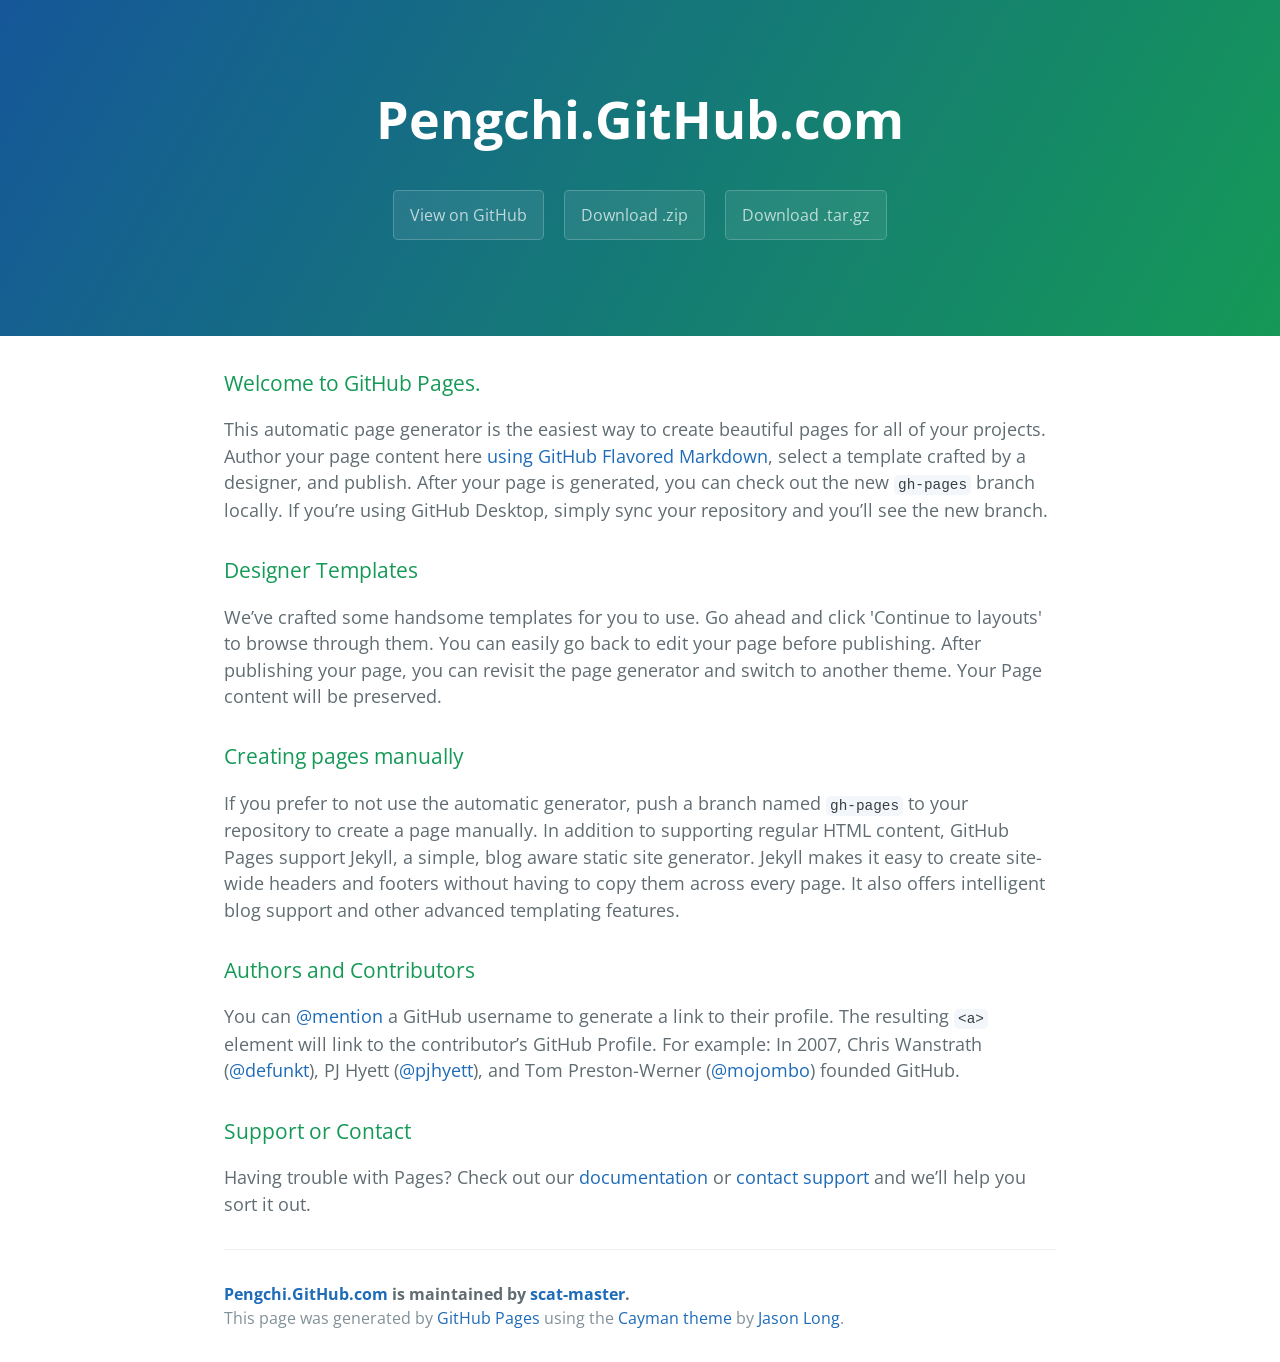
==== index.html @ 64f2823f "Create gh-pages branch via GitHub" ====
<!DOCTYPE html>
<html lang="en-us">
  <head>
    <meta charset="UTF-8">
    <title>Pengchi.GitHub.com by scat-master</title>
    <meta name="viewport" content="width=device-width, initial-scale=1">
    <link rel="stylesheet" type="text/css" href="stylesheets/normalize.css" media="screen">
    <link href='https://fonts.googleapis.com/css?family=Open+Sans:400,700' rel='stylesheet' type='text/css'>
    <link rel="stylesheet" type="text/css" href="stylesheets/stylesheet.css" media="screen">
    <link rel="stylesheet" type="text/css" href="stylesheets/github-light.css" media="screen">
  </head>
  <body>
    <section class="page-header">
      <h1 class="project-name">Pengchi.GitHub.com</h1>
      <h2 class="project-tagline"></h2>
      <a href="https://github.com/scat-master/pengchi.github.com" class="btn">View on GitHub</a>
      <a href="https://github.com/scat-master/pengchi.github.com/zipball/master" class="btn">Download .zip</a>
      <a href="https://github.com/scat-master/pengchi.github.com/tarball/master" class="btn">Download .tar.gz</a>
    </section>

    <section class="main-content">
      <h3>
<a id="welcome-to-github-pages" class="anchor" href="#welcome-to-github-pages" aria-hidden="true"><span aria-hidden="true" class="octicon octicon-link"></span></a>Welcome to GitHub Pages.</h3>

<p>This automatic page generator is the easiest way to create beautiful pages for all of your projects. Author your page content here <a href="https://guides.github.com/features/mastering-markdown/">using GitHub Flavored Markdown</a>, select a template crafted by a designer, and publish. After your page is generated, you can check out the new <code>gh-pages</code> branch locally. If you’re using GitHub Desktop, simply sync your repository and you’ll see the new branch.</p>

<h3>
<a id="designer-templates" class="anchor" href="#designer-templates" aria-hidden="true"><span aria-hidden="true" class="octicon octicon-link"></span></a>Designer Templates</h3>

<p>We’ve crafted some handsome templates for you to use. Go ahead and click 'Continue to layouts' to browse through them. You can easily go back to edit your page before publishing. After publishing your page, you can revisit the page generator and switch to another theme. Your Page content will be preserved.</p>

<h3>
<a id="creating-pages-manually" class="anchor" href="#creating-pages-manually" aria-hidden="true"><span aria-hidden="true" class="octicon octicon-link"></span></a>Creating pages manually</h3>

<p>If you prefer to not use the automatic generator, push a branch named <code>gh-pages</code> to your repository to create a page manually. In addition to supporting regular HTML content, GitHub Pages support Jekyll, a simple, blog aware static site generator. Jekyll makes it easy to create site-wide headers and footers without having to copy them across every page. It also offers intelligent blog support and other advanced templating features.</p>

<h3>
<a id="authors-and-contributors" class="anchor" href="#authors-and-contributors" aria-hidden="true"><span aria-hidden="true" class="octicon octicon-link"></span></a>Authors and Contributors</h3>

<p>You can <a href="https://help.github.com/articles/basic-writing-and-formatting-syntax/#mentioning-users-and-teams" class="user-mention">@mention</a> a GitHub username to generate a link to their profile. The resulting <code>&lt;a&gt;</code> element will link to the contributor’s GitHub Profile. For example: In 2007, Chris Wanstrath (<a href="https://github.com/defunkt" class="user-mention">@defunkt</a>), PJ Hyett (<a href="https://github.com/pjhyett" class="user-mention">@pjhyett</a>), and Tom Preston-Werner (<a href="https://github.com/mojombo" class="user-mention">@mojombo</a>) founded GitHub.</p>

<h3>
<a id="support-or-contact" class="anchor" href="#support-or-contact" aria-hidden="true"><span aria-hidden="true" class="octicon octicon-link"></span></a>Support or Contact</h3>

<p>Having trouble with Pages? Check out our <a href="https://help.github.com/pages">documentation</a> or <a href="https://github.com/contact">contact support</a> and we’ll help you sort it out.</p>

      <footer class="site-footer">
        <span class="site-footer-owner"><a href="https://github.com/scat-master/pengchi.github.com">Pengchi.GitHub.com</a> is maintained by <a href="https://github.com/scat-master">scat-master</a>.</span>

        <span class="site-footer-credits">This page was generated by <a href="https://pages.github.com">GitHub Pages</a> using the <a href="https://github.com/jasonlong/cayman-theme">Cayman theme</a> by <a href="https://twitter.com/jasonlong">Jason Long</a>.</span>
      </footer>

    </section>

  
  </body>
</html>
---- stylesheets/stylesheet.css ----
* {
  box-sizing: border-box; }

body {
  padding: 0;
  margin: 0;
  font-family: "Open Sans", "Helvetica Neue", Helvetica, Arial, sans-serif;
  font-size: 16px;
  line-height: 1.5;
  color: #606c71; }

a {
  color: #1e6bb8;
  text-decoration: none; }
  a:hover {
    text-decoration: underline; }

.btn {
  display: inline-block;
  margin-bottom: 1rem;
  color: rgba(255, 255, 255, 0.7);
  background-color: rgba(255, 255, 255, 0.08);
  border-color: rgba(255, 255, 255, 0.2);
  border-style: solid;
  border-width: 1px;
  border-radius: 0.3rem;
  transition: color 0.2s, background-color 0.2s, border-color 0.2s; }
  .btn + .btn {
    margin-left: 1rem; }

.btn:hover {
  color: rgba(255, 255, 255, 0.8);
  text-decoration: none;
  background-color: rgba(255, 255, 255, 0.2);
  border-color: rgba(255, 255, 255, 0.3); }

@media screen and (min-width: 64em) {
  .btn {
    padding: 0.75rem 1rem; } }

@media screen and (min-width: 42em) and (max-width: 64em) {
  .btn {
    padding: 0.6rem 0.9rem;
    font-size: 0.9rem; } }

@media screen and (max-width: 42em) {
  .btn {
    display: block;
    width: 100%;
    padding: 0.75rem;
    font-size: 0.9rem; }
    .btn + .btn {
      margin-top: 1rem;
      margin-left: 0; } }

.page-header {
  color: #fff;
  text-align: center;
  background-color: #159957;
  background-image: linear-gradient(120deg, #155799, #159957); }

@media screen and (min-width: 64em) {
  .page-header {
    padding: 5rem 6rem; } }

@media screen and (min-width: 42em) and (max-width: 64em) {
  .page-header {
    padding: 3rem 4rem; } }

@media screen and (max-width: 42em) {
  .page-header {
    padding: 2rem 1rem; } }

.project-name {
  margin-top: 0;
  margin-bottom: 0.1rem; }

@media screen and (min-width: 64em) {
  .project-name {
    font-size: 3.25rem; } }

@media screen and (min-width: 42em) and (max-width: 64em) {
  .project-name {
    font-size: 2.25rem; } }

@media screen and (max-width: 42em) {
  .project-name {
    font-size: 1.75rem; } }

.project-tagline {
  margin-bottom: 2rem;
  font-weight: normal;
  opacity: 0.7; }

@media screen and (min-width: 64em) {
  .project-tagline {
    font-size: 1.25rem; } }

@media screen and (min-width: 42em) and (max-width: 64em) {
  .project-tagline {
    font-size: 1.15rem; } }

@media screen and (max-width: 42em) {
  .project-tagline {
    font-size: 1rem; } }

.main-content :first-child {
  margin-top: 0; }
.main-content img {
  max-width: 100%; }
.main-content h1, .main-content h2, .main-content h3, .main-content h4, .main-content h5, .main-content h6 {
  margin-top: 2rem;
  margin-bottom: 1rem;
  font-weight: normal;
  color: #159957; }
.main-content p {
  margin-bottom: 1em; }
.main-content code {
  padding: 2px 4px;
  font-family: Consolas, "Liberation Mono", Menlo, Courier, monospace;
  font-size: 0.9rem;
  color: #383e41;
  background-color: #f3f6fa;
  border-radius: 0.3rem; }
.main-content pre {
  padding: 0.8rem;
  margin-top: 0;
  margin-bottom: 1rem;
  font: 1rem Consolas, "Liberation Mono", Menlo, Courier, monospace;
  color: #567482;
  word-wrap: normal;
  background-color: #f3f6fa;
  border: solid 1px #dce6f0;
  border-radius: 0.3rem; }
  .main-content pre > code {
    padding: 0;
    margin: 0;
    font-size: 0.9rem;
    color: #567482;
    word-break: normal;
    white-space: pre;
    background: transparent;
    border: 0; }
.main-content .highlight {
  margin-bottom: 1rem; }
  .main-content .highlight pre {
    margin-bottom: 0;
    word-break: normal; }
.main-content .highlight pre, .main-content pre {
  padding: 0.8rem;
  overflow: auto;
  font-size: 0.9rem;
  line-height: 1.45;
  border-radius: 0.3rem; }
.main-content pre code, .main-content pre tt {
  display: inline;
  max-width: initial;
  padding: 0;
  margin: 0;
  overflow: initial;
  line-height: inherit;
  word-wrap: normal;
  background-color: transparent;
  border: 0; }
  .main-content pre code:before, .main-content pre code:after, .main-content pre tt:before, .main-content pre tt:after {
    content: normal; }
.main-content ul, .main-content ol {
  margin-top: 0; }
.main-content blockquote {
  padding: 0 1rem;
  margin-left: 0;
  color: #819198;
  border-left: 0.3rem solid #dce6f0; }
  .main-content blockquote > :first-child {
    margin-top: 0; }
  .main-content blockquote > :last-child {
    margin-bottom: 0; }
.main-content table {
  display: block;
  width: 100%;
  overflow: auto;
  word-break: normal;
  word-break: keep-all; }
  .main-content table th {
    font-weight: bold; }
  .main-content table th, .main-content table td {
    padding: 0.5rem 1rem;
    border: 1px solid #e9ebec; }
.main-content dl {
  padding: 0; }
  .main-content dl dt {
    padding: 0;
    margin-top: 1rem;
    font-size: 1rem;
    font-weight: bold; }
  .main-content dl dd {
    padding: 0;
    margin-bottom: 1rem; }
.main-content hr {
  height: 2px;
  padding: 0;
  margin: 1rem 0;
  background-color: #eff0f1;
  border: 0; }

@media screen and (min-width: 64em) {
  .main-content {
    max-width: 64rem;
    padding: 2rem 6rem;
    margin: 0 auto;
    font-size: 1.1rem; } }

@media screen and (min-width: 42em) and (max-width: 64em) {
  .main-content {
    padding: 2rem 4rem;
    font-size: 1.1rem; } }

@media screen and (max-width: 42em) {
  .main-content {
    padding: 2rem 1rem;
    font-size: 1rem; } }

.site-footer {
  padding-top: 2rem;
  margin-top: 2rem;
  border-top: solid 1px #eff0f1; }

.site-footer-owner {
  display: block;
  font-weight: bold; }

.site-footer-credits {
  color: #819198; }

@media screen and (min-width: 64em) {
  .site-footer {
    font-size: 1rem; } }

@media screen and (min-width: 42em) and (max-width: 64em) {
  .site-footer {
    font-size: 1rem; } }

@media screen and (max-width: 42em) {
  .site-footer {
    font-size: 0.9rem; } }
---- stylesheets/github-light.css ----
/*
   Copyright 2014 GitHub Inc.

   Licensed under the Apache License, Version 2.0 (the "License");
   you may not use this file except in compliance with the License.
   You may obtain a copy of the License at

       http://www.apache.org/licenses/LICENSE-2.0

   Unless required by applicable law or agreed to in writing, software
   distributed under the License is distributed on an "AS IS" BASIS,
   WITHOUT WARRANTIES OR CONDITIONS OF ANY KIND, either express or implied.
   See the License for the specific language governing permissions and
   limitations under the License.

*/

.pl-c /* comment */ {
  color: #969896;
}

.pl-c1      /* constant, markup.raw, meta.diff.header, meta.module-reference, meta.property-name, support, support.constant, support.variable, variable.other.constant */,
.pl-s .pl-v /* string variable */ {
  color: #0086b3;
}

.pl-e  /* entity */,
.pl-en /* entity.name */ {
  color: #795da3;
}

.pl-s .pl-s1 /* string source */,
.pl-smi      /* storage.modifier.import, storage.modifier.package, storage.type.java, variable.other, variable.parameter.function */ {
  color: #333;
}

.pl-ent /* entity.name.tag */ {
  color: #63a35c;
}

.pl-k /* keyword, storage, storage.type */ {
  color: #a71d5d;
}

.pl-pds              /* punctuation.definition.string, string.regexp.character-class */,
.pl-s                /* string */,
.pl-s .pl-pse .pl-s1 /* string punctuation.section.embedded source */,
.pl-sr               /* string.regexp */,
.pl-sr .pl-cce       /* string.regexp constant.character.escape */,
.pl-sr .pl-sra       /* string.regexp string.regexp.arbitrary-repitition */,
.pl-sr .pl-sre       /* string.regexp source.ruby.embedded */ {
  color: #183691;
}

.pl-v /* variable */ {
  color: #ed6a43;
}

.pl-id /* invalid.deprecated */ {
  color: #b52a1d;
}

.pl-ii /* invalid.illegal */ {
  background-color: #b52a1d;
  color: #f8f8f8;
}

.pl-sr .pl-cce /* string.regexp constant.character.escape */ {
  color: #63a35c;
  font-weight: bold;
}

.pl-ml /* markup.list */ {
  color: #693a17;
}

.pl-mh        /* markup.heading */,
.pl-mh .pl-en /* markup.heading entity.name */,
.pl-ms        /* meta.separator */ {
  color: #1d3e81;
  font-weight: bold;
}

.pl-mq /* markup.quote */ {
  color: #008080;
}

.pl-mi /* markup.italic */ {
  color: #333;
  font-style: italic;
}

.pl-mb /* markup.bold */ {
  color: #333;
  font-weight: bold;
}

.pl-md /* markup.deleted, meta.diff.header.from-file */ {
  background-color: #ffecec;
  color: #bd2c00;
}

.pl-mi1 /* markup.inserted, meta.diff.header.to-file */ {
  background-color: #eaffea;
  color: #55a532;
}

.pl-mdr /* meta.diff.range */ {
  color: #795da3;
  font-weight: bold;
}

.pl-mo /* meta.output */ {
  color: #1d3e81;
}
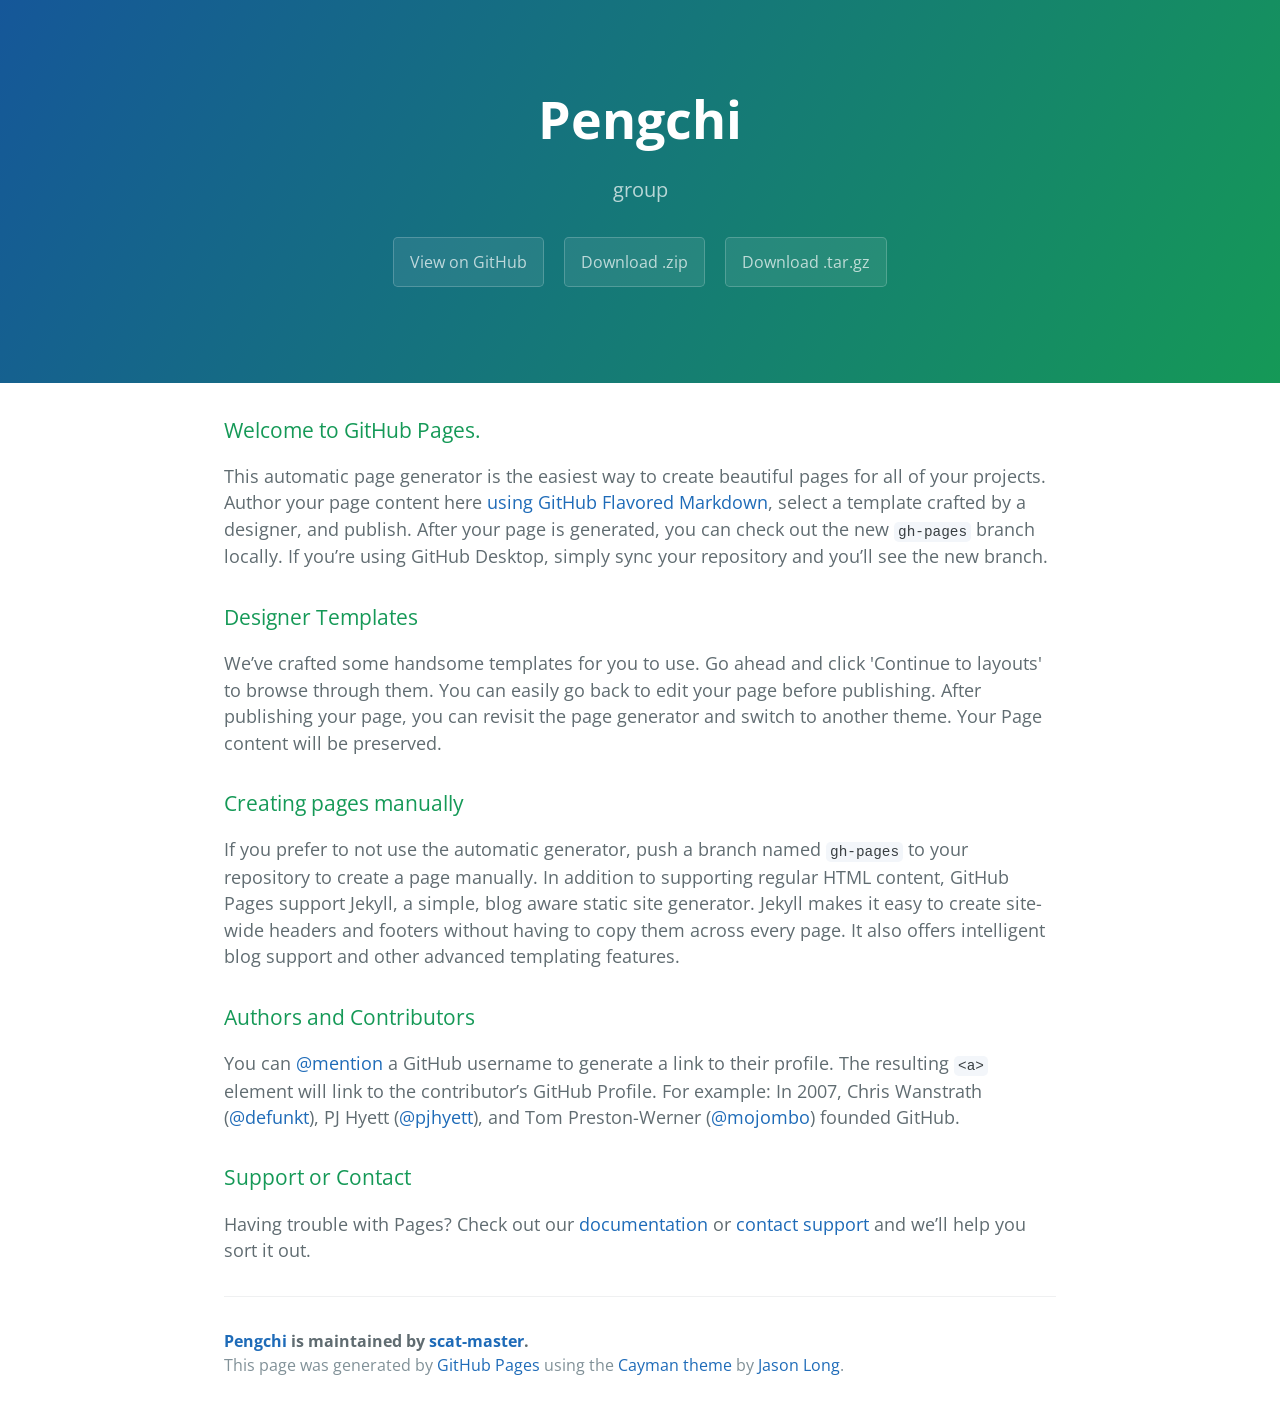
==== commit 971c6b92: "Create gh-pages branch via GitHub" ====
--- a/index.html
+++ b/index.html
@@ -2,7 +2,7 @@
 <html lang="en-us">
   <head>
     <meta charset="UTF-8">
-    <title>Pengchi.GitHub.com by scat-master</title>
+    <title>Pengchi by scat-master</title>
     <meta name="viewport" content="width=device-width, initial-scale=1">
     <link rel="stylesheet" type="text/css" href="stylesheets/normalize.css" media="screen">
     <link href='https://fonts.googleapis.com/css?family=Open+Sans:400,700' rel='stylesheet' type='text/css'>
@@ -11,11 +11,11 @@
   </head>
   <body>
     <section class="page-header">
-      <h1 class="project-name">Pengchi.GitHub.com</h1>
-      <h2 class="project-tagline"></h2>
-      <a href="https://github.com/scat-master/pengchi.github.com" class="btn">View on GitHub</a>
-      <a href="https://github.com/scat-master/pengchi.github.com/zipball/master" class="btn">Download .zip</a>
-      <a href="https://github.com/scat-master/pengchi.github.com/tarball/master" class="btn">Download .tar.gz</a>
+      <h1 class="project-name">Pengchi</h1>
+      <h2 class="project-tagline">group</h2>
+      <a href="https://github.com/scat-master/pengchi" class="btn">View on GitHub</a>
+      <a href="https://github.com/scat-master/pengchi/zipball/master" class="btn">Download .zip</a>
+      <a href="https://github.com/scat-master/pengchi/tarball/master" class="btn">Download .tar.gz</a>
     </section>
 
     <section class="main-content">
@@ -45,7 +45,7 @@
 <p>Having trouble with Pages? Check out our <a href="https://help.github.com/pages">documentation</a> or <a href="https://github.com/contact">contact support</a> and we’ll help you sort it out.</p>
 
       <footer class="site-footer">
-        <span class="site-footer-owner"><a href="https://github.com/scat-master/pengchi.github.com">Pengchi.GitHub.com</a> is maintained by <a href="https://github.com/scat-master">scat-master</a>.</span>
+        <span class="site-footer-owner"><a href="https://github.com/scat-master/pengchi">Pengchi</a> is maintained by <a href="https://github.com/scat-master">scat-master</a>.</span>
 
         <span class="site-footer-credits">This page was generated by <a href="https://pages.github.com">GitHub Pages</a> using the <a href="https://github.com/jasonlong/cayman-theme">Cayman theme</a> by <a href="https://twitter.com/jasonlong">Jason Long</a>.</span>
       </footer>
